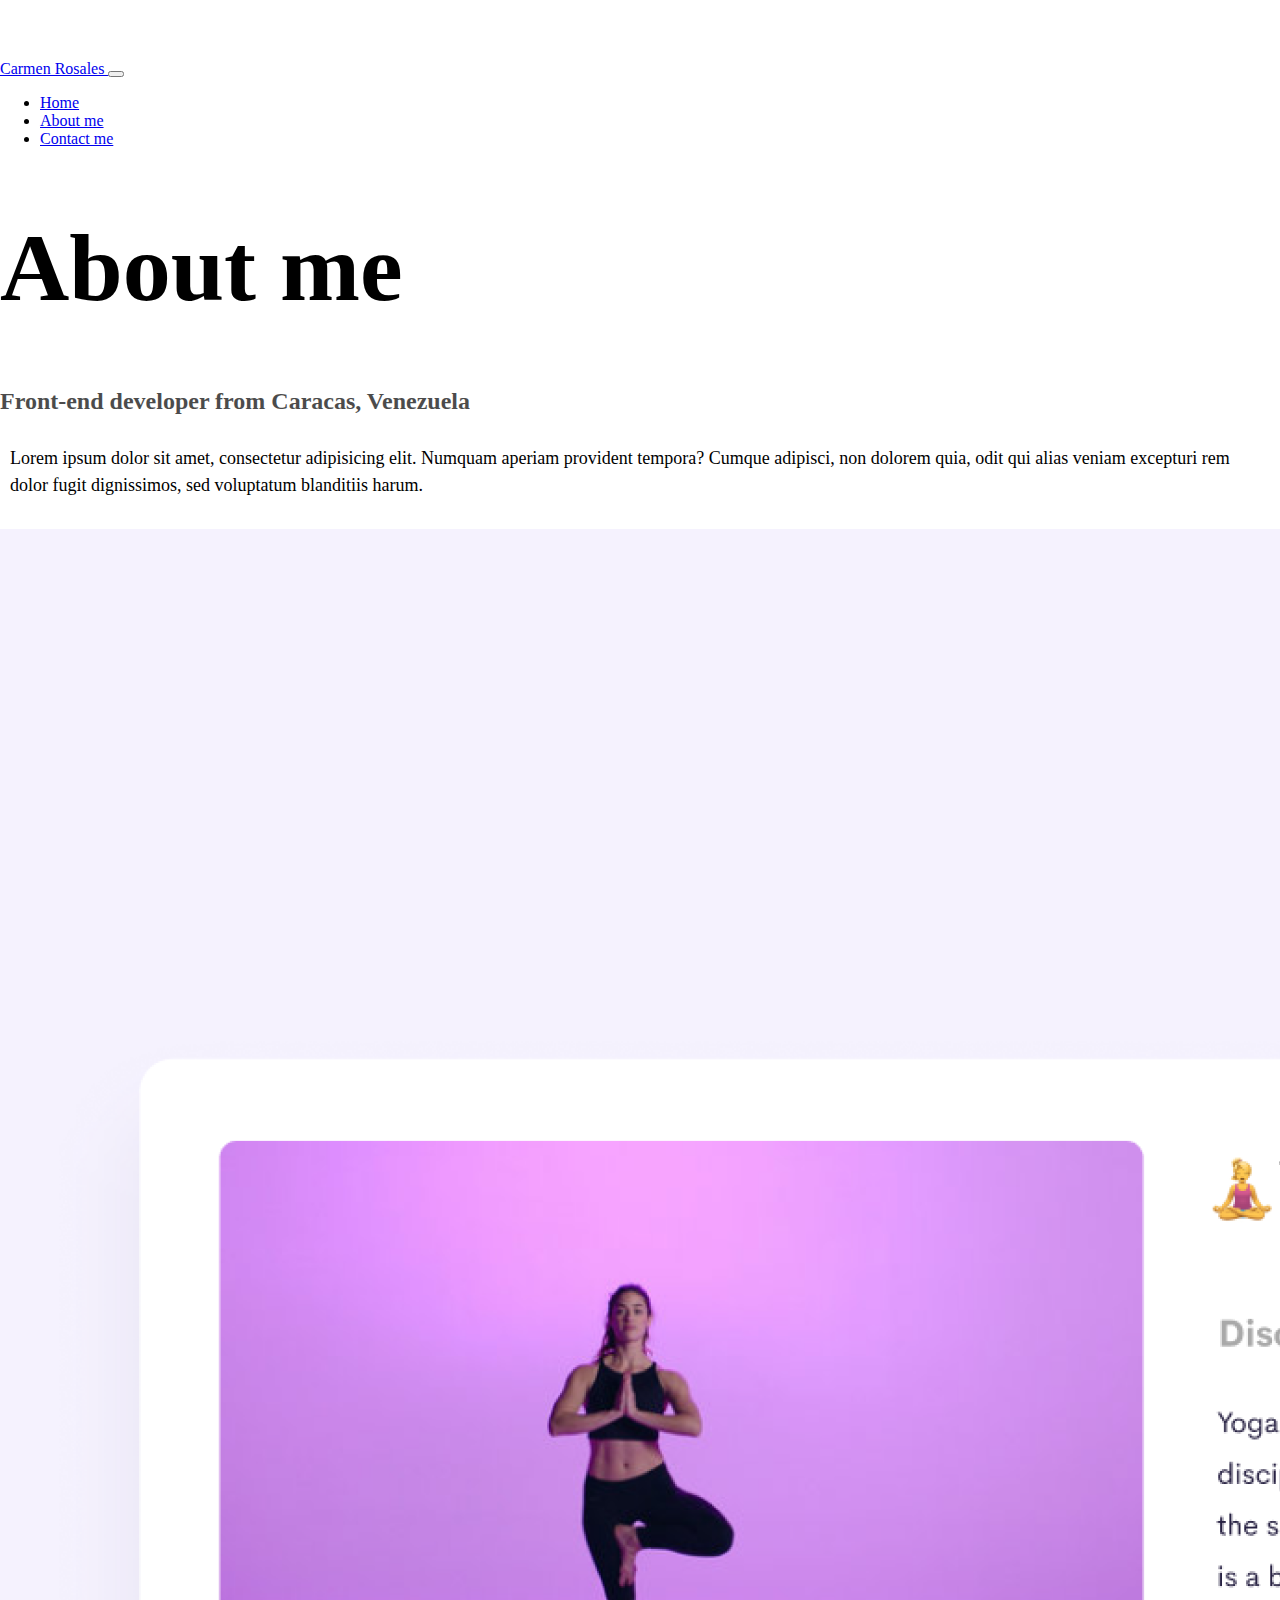
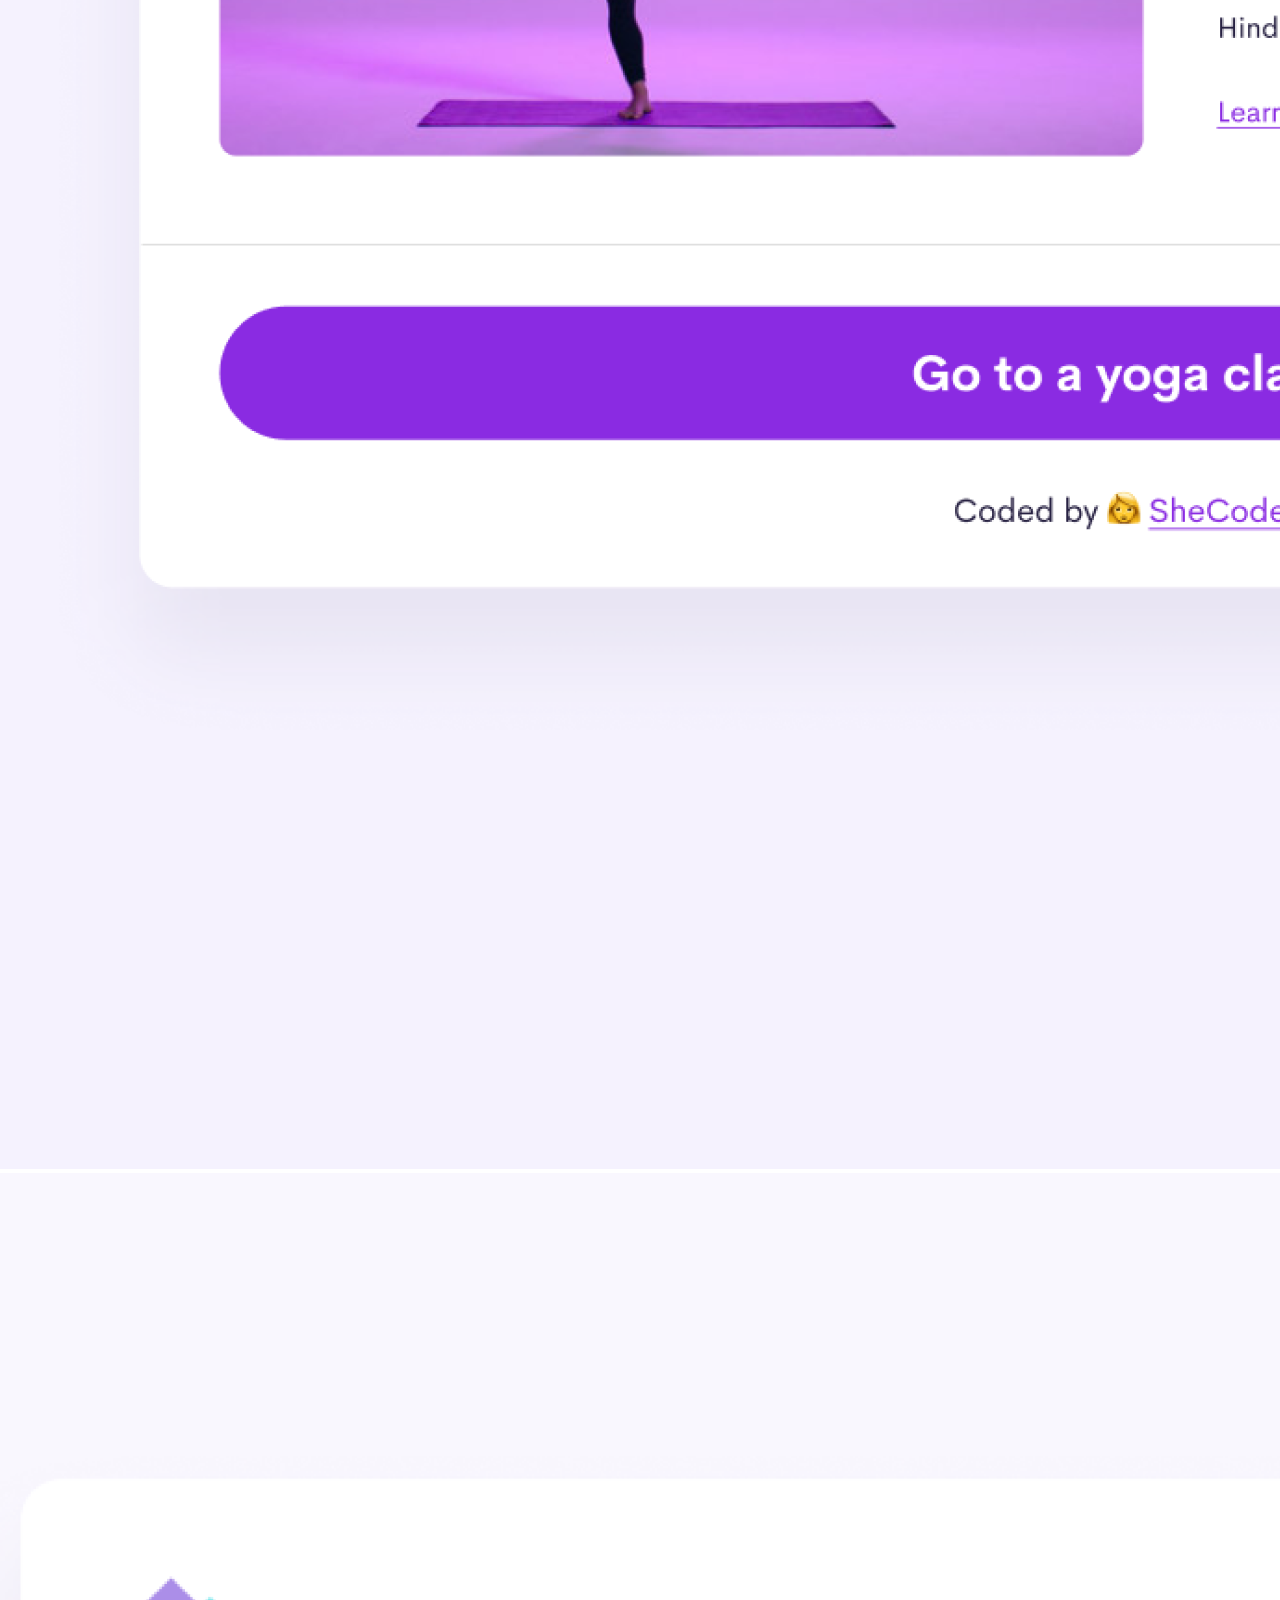
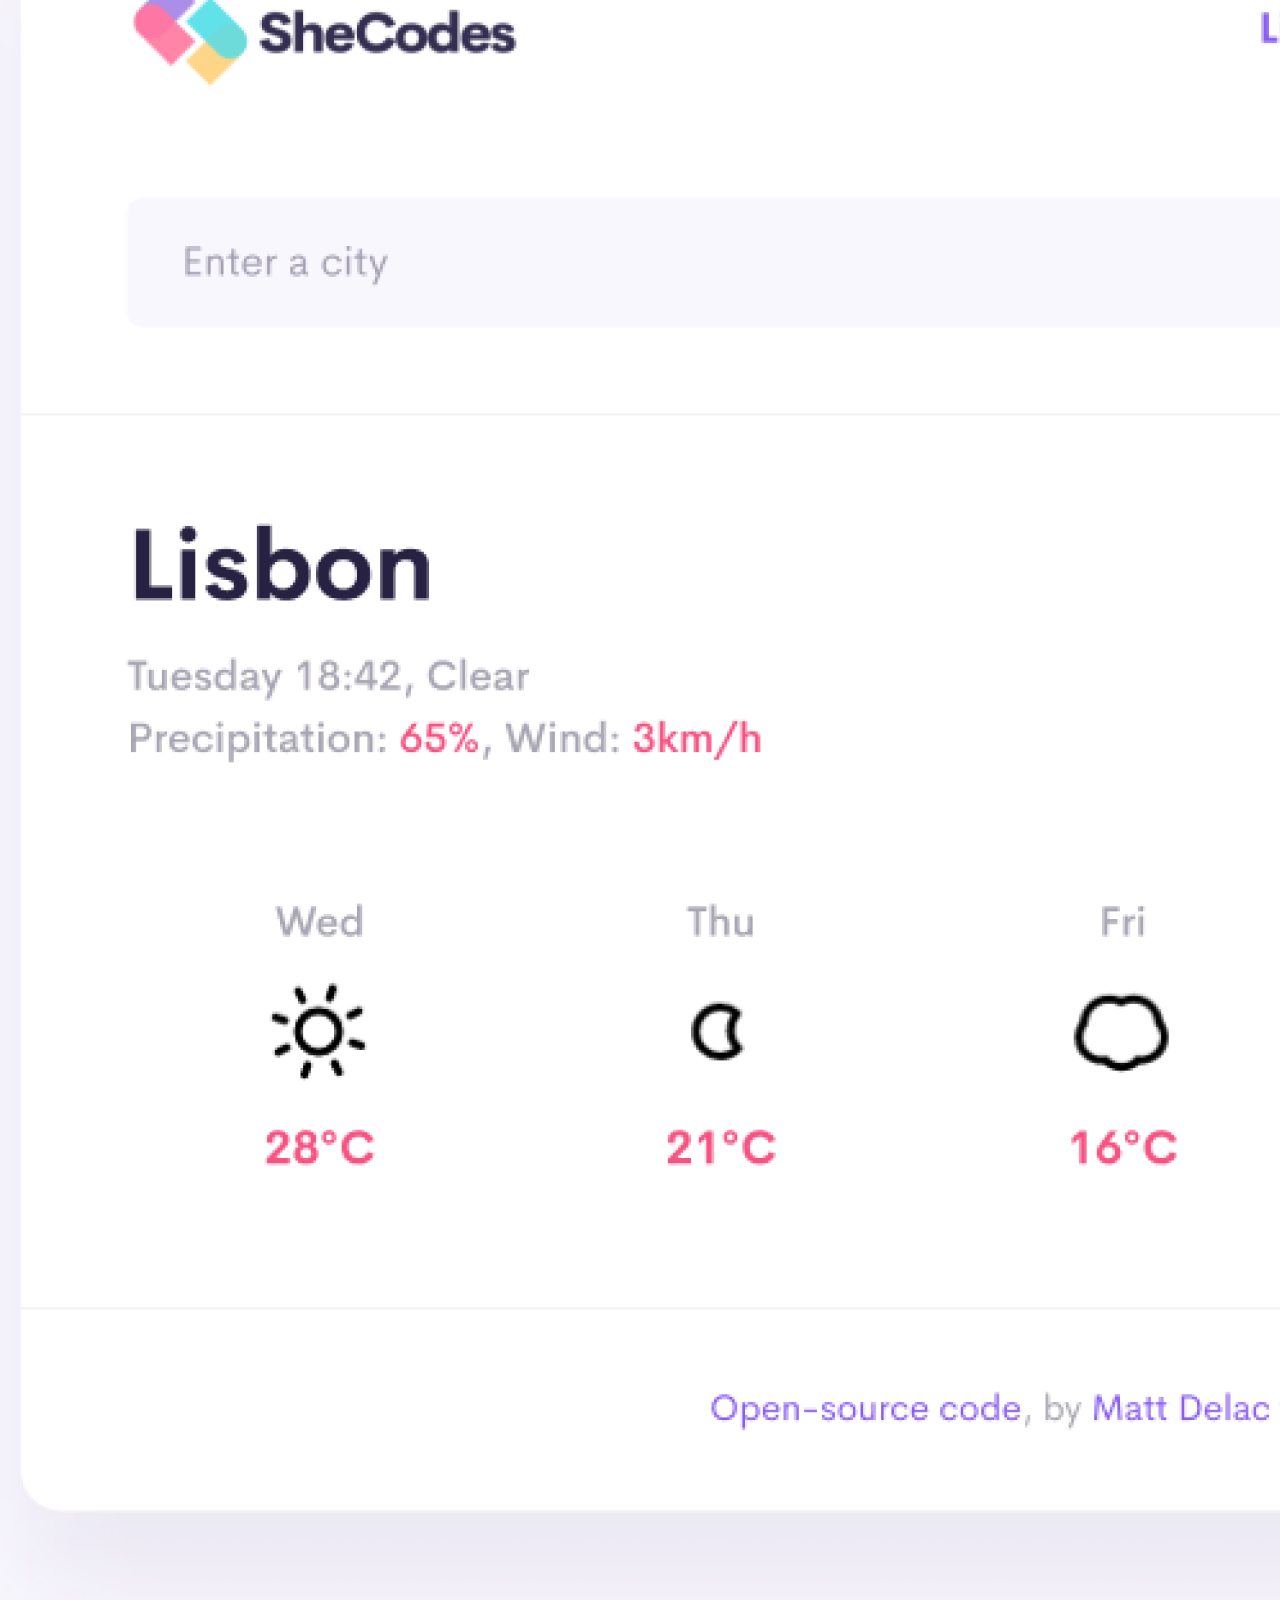
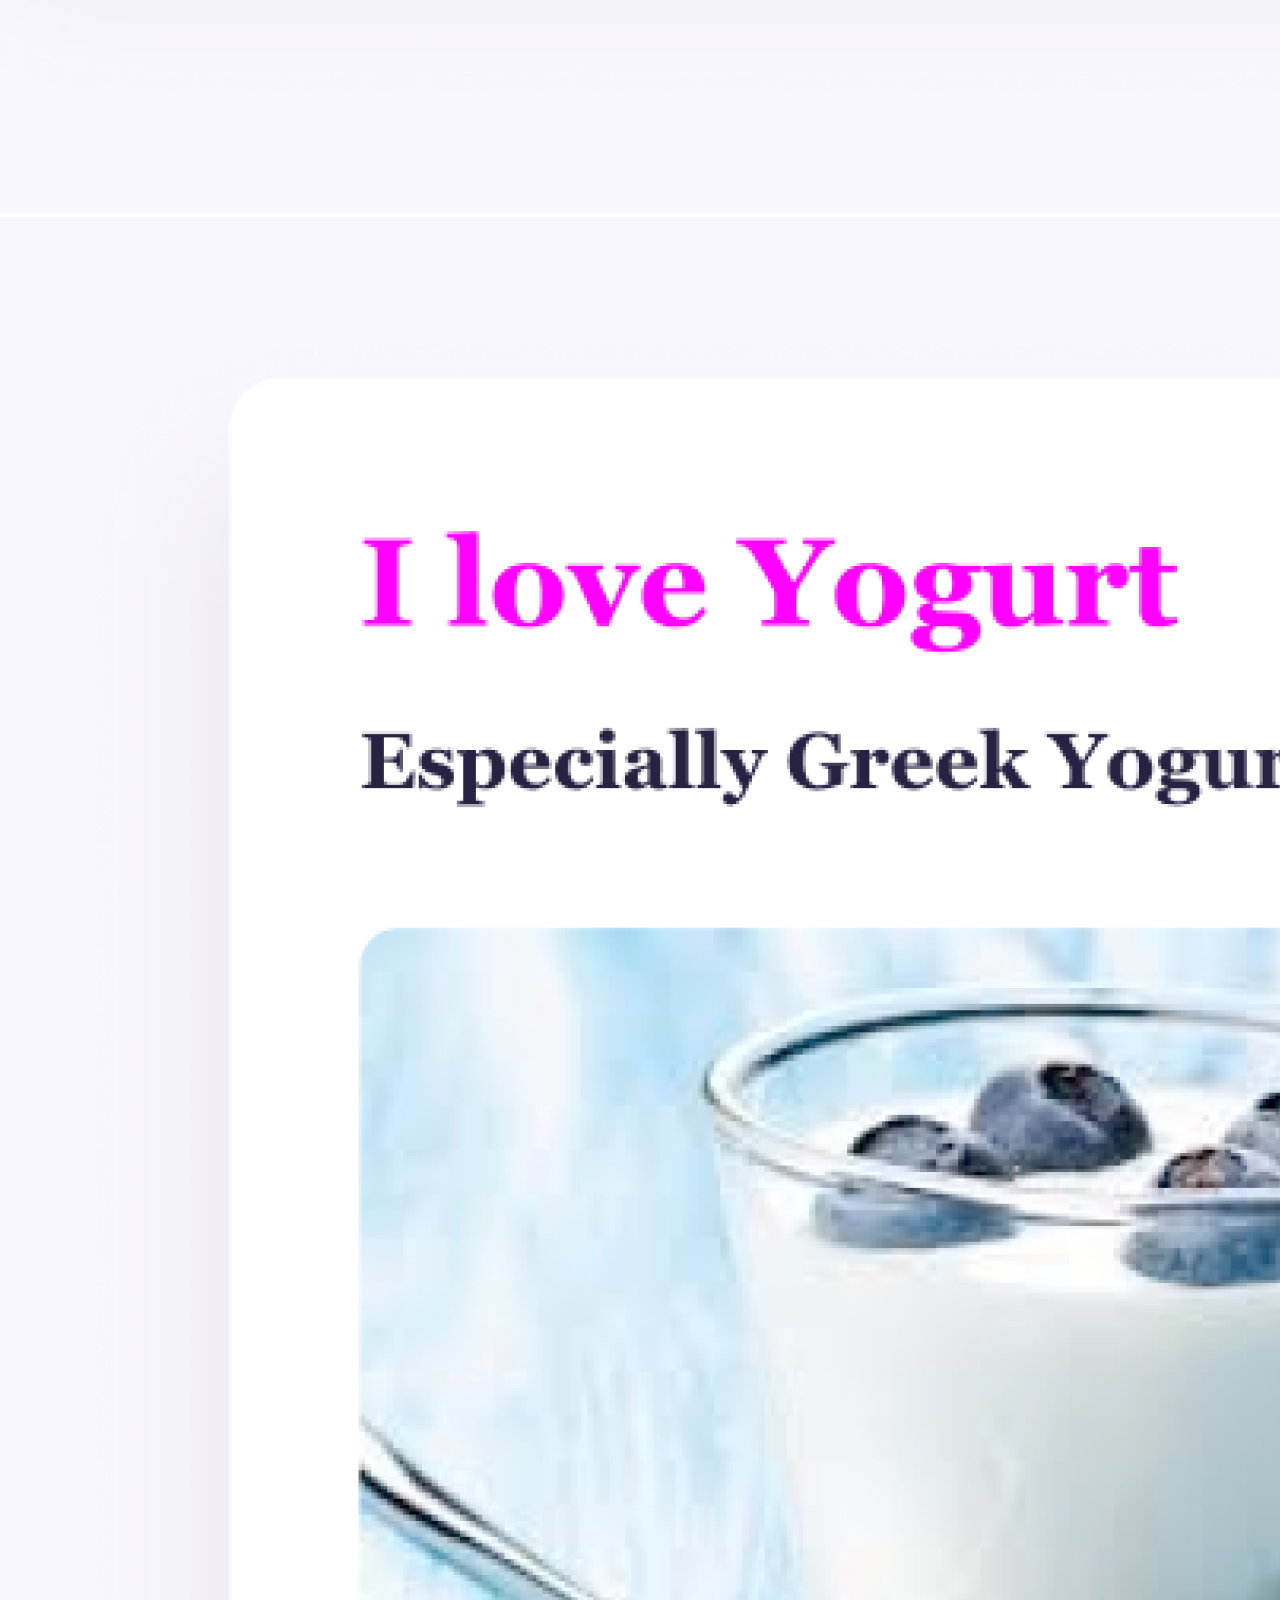
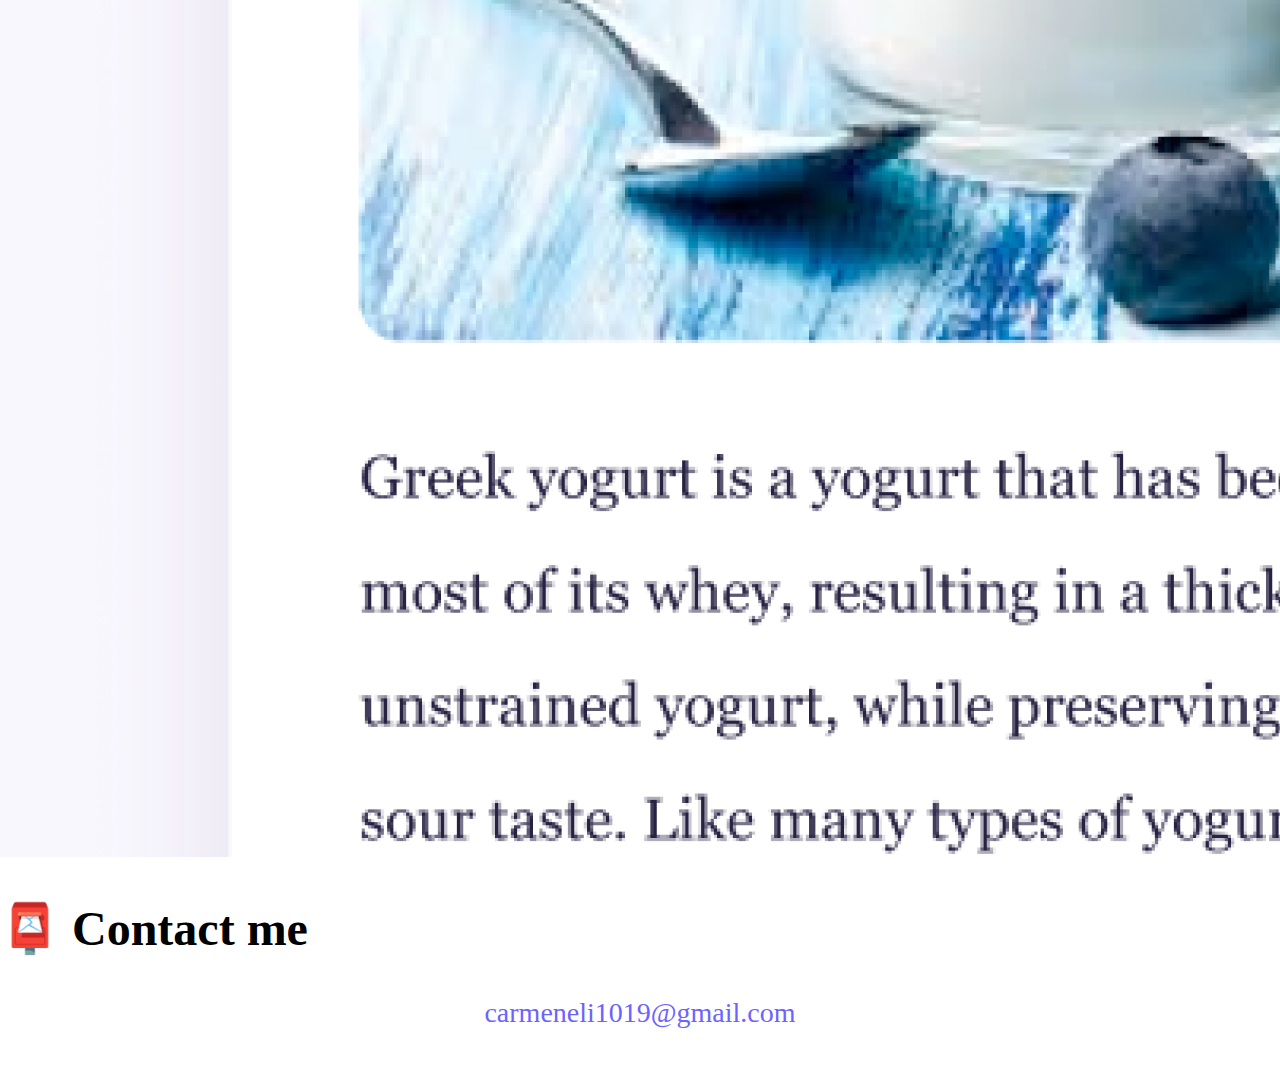
==== about.html @ a125bce6 "Created file structure" ====
<!DOCTYPE html>
<html lang="en">
  <head>
    <meta charset="UTF-8" />
    <meta http-equiv="X-UA-Compatible" content="IE=edge" />
    <meta name="viewport" content="width=device-width, initial-scale=1.0" />
    <link
      href="https://cdn.jsdelivr.net/npm/bootstrap@5.0.0-beta3/dist/css/bootstrap.min.css"
      rel="stylesheet"
      integrity="sha384-eOJMYsd53ii+scO/bJGFsiCZc+5NDVN2yr8+0RDqr0Ql0h+rP48ckxlpbzKgwra6"
      crossorigin="anonymous"
    />
    <link rel="stylesheet" href="/css/style.css" />
    <title>About Carmen Rosales</title>
    <script
      src="https://cdn.jsdelivr.net/npm/bootstrap@5.0.0-beta3/dist/js/bootstrap.bundle.min.js"
      integrity="sha384-JEW9xMcG8R+pH31jmWH6WWP0WintQrMb4s7ZOdauHnUtxwoG2vI5DkLtS3qm9Ekf"
      crossorigin="anonymous"
    ></script>
  </head>
  <body>
    <nav class="navbar navbar-expand-lg navbar-light bg-light fixed-top">
      <div class="container">
        <a class="navbar-brand" href="#">
          Carmen Rosales
        </a>
        <button
          class="navbar-toggler"
          type="button"
          data-bs-toggle="collapse"
          data-bs-target="#navbarNav"
          aria-controls="navbarNav"
          aria-expanded="false"
          aria-label="Toggle navigation"
        >
          <span class="navbar-toggler-icon"></span>
        </button>
        <div class="collapse navbar-collapse" id="navbarNav">
          <ul class="navbar-nav">
            <li class="nav-item">
              <a class="nav-link" href="/" aria-current="page">Home</a>
            </li>
            <li class="nav-item">
              <a class="nav-link active" href="/about.html" aria-current="page"
                >About me</a
              >
            </li>
            <li class="nav-item">
              <a class="nav-link" href="/about.html#contact" aria-current="page"
                >Contact me</a
              >
            </li>
          </ul>
        </div>
      </div>
    </nav>

    <h1 class="text-center">About me</h1>
    <h3 class="text-center">Front-end developer from Caracas, Venezuela</h3>
    <div class="about-paragraphs text-center">
      <p>
        Lorem ipsum dolor sit amet, consectetur adipisicing elit. Numquam
        aperiam provident tempora? Cumque adipisci, non dolorem quia, odit qui
        alias veniam excepturi rem dolor fugit dignissimos, sed voluptatum
        blanditiis harum.
      </p>
    </div>
    <div class="container">
      <div class="row">
        <div class="col-sm-4">
          <img
            src="images/yoga.png"
            class="p-2 img-fluid rounded shadow rounded"
          />
        </div>
        <div class="col-sm-4">
          <img
            src="images/weather.png"
            class="p-2 img-fluid rounded shadow rounded"
          />
        </div>
        <div class="col-sm-4">
          <img
            src="images/yogurt.png"
            class="p-2 img-fluid rounded shadow rounded"
          />
        </div>
      </div>
    </div>
    <div id="contact" class="mt-5">
      <h2 class="text-center">📮 Contact me</h2>
      <a href="mailto:[carmeneli1019@gmail.com]" class="email-link">
        carmeneli1019@gmail.com
      </a>
    </div>
  </body>
</html>
---- css/style.css ----
:root {
    --primary-color: #6c63ff;
    --secondary-color: #f5f2fe;
    --box-shadow: 0 5px 10px rgba(0, 0, 0, 0.3);
  }
  
  body {
    margin: 60px auto;
  }
  
  h1 {
    font-size: 96px;
  }
  
  h2 {
    font-size: 48px;
  }
  
  h3 {
    font-size: 24px;
    opacity: 0.7;
  }
  
  p {
    border-radius: 4px;
    font-size: 18px;
    line-height: 1.5;
  }
  
  .navigation-links {
    display: flex;
    margin-top: 40px;
    justify-content: center;
  }
  
  .navigation-links a {
    margin: 20px;
    border-radius: 4px;
    padding: 20px 15px;
    text-decoration: none;
    text-transform: capitalize;
  }
  
  .primary-link {
    background: var(--primary-color);
    box-shadow: var(--box-shadow);
    color: white;
    border-radius: 4px;
    padding: 20px 15px;
    text-decoration: none;
    text-transform: capitalize;
  }
  
  .secondary-link {
    margin: 20px;
    border-radius: 4px;
    padding: 20px 15px;
    text-decoration: none;
    text-transform: capitalize;
    color: var(--primary-color);
    border: 1px solid var(--primary-color);
  }
  
  .homepage-link {
    color: var(--primary-color);
    text-align: center;
    display: block;
  }
  
  .about-paragraphs {
    margin: 30px 0;
  }
  
  .about-paragraphs p {
    margin: 10px;
  }
  
  .email-link {
    display: flex;
    justify-content: center;
    color: var(--primary-color);
    font-size: 28px;
    text-decoration: none;
  }
  
  .email-link:hover {
    text-decoration: underline;
  }
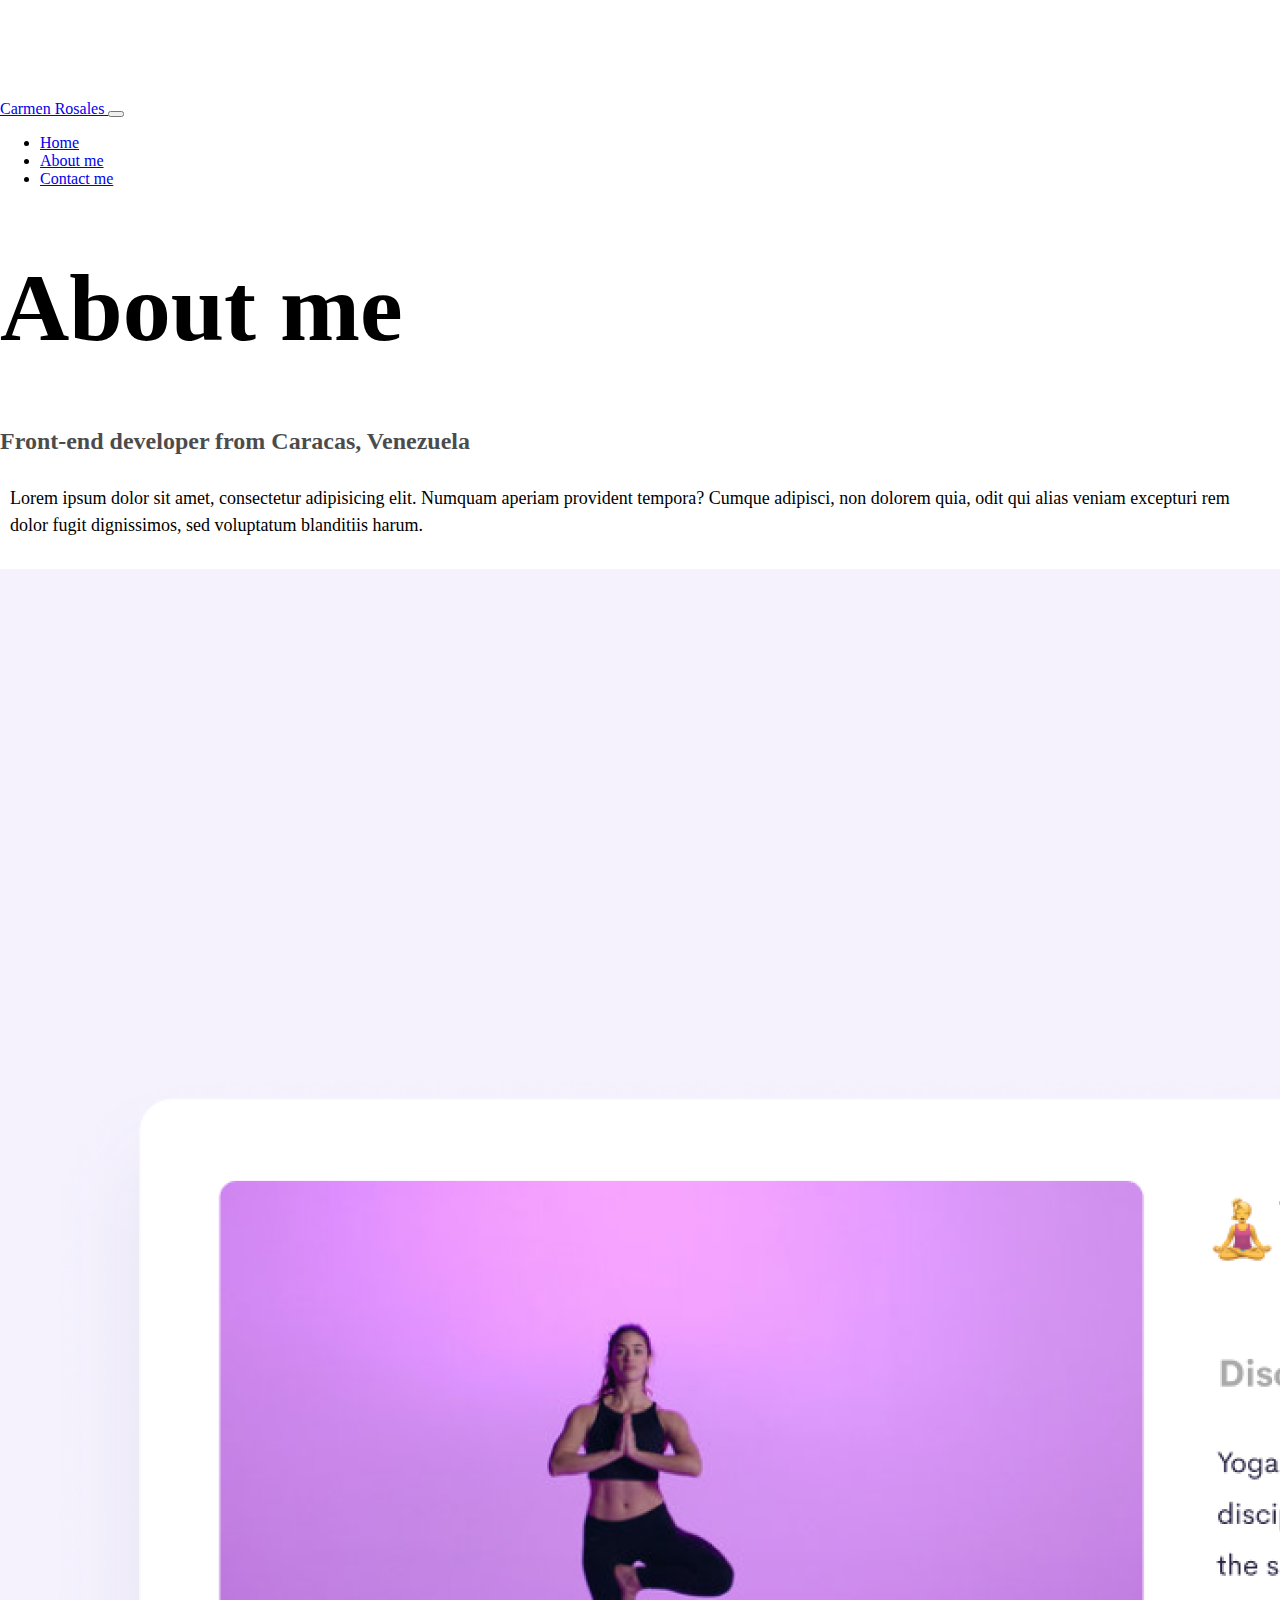
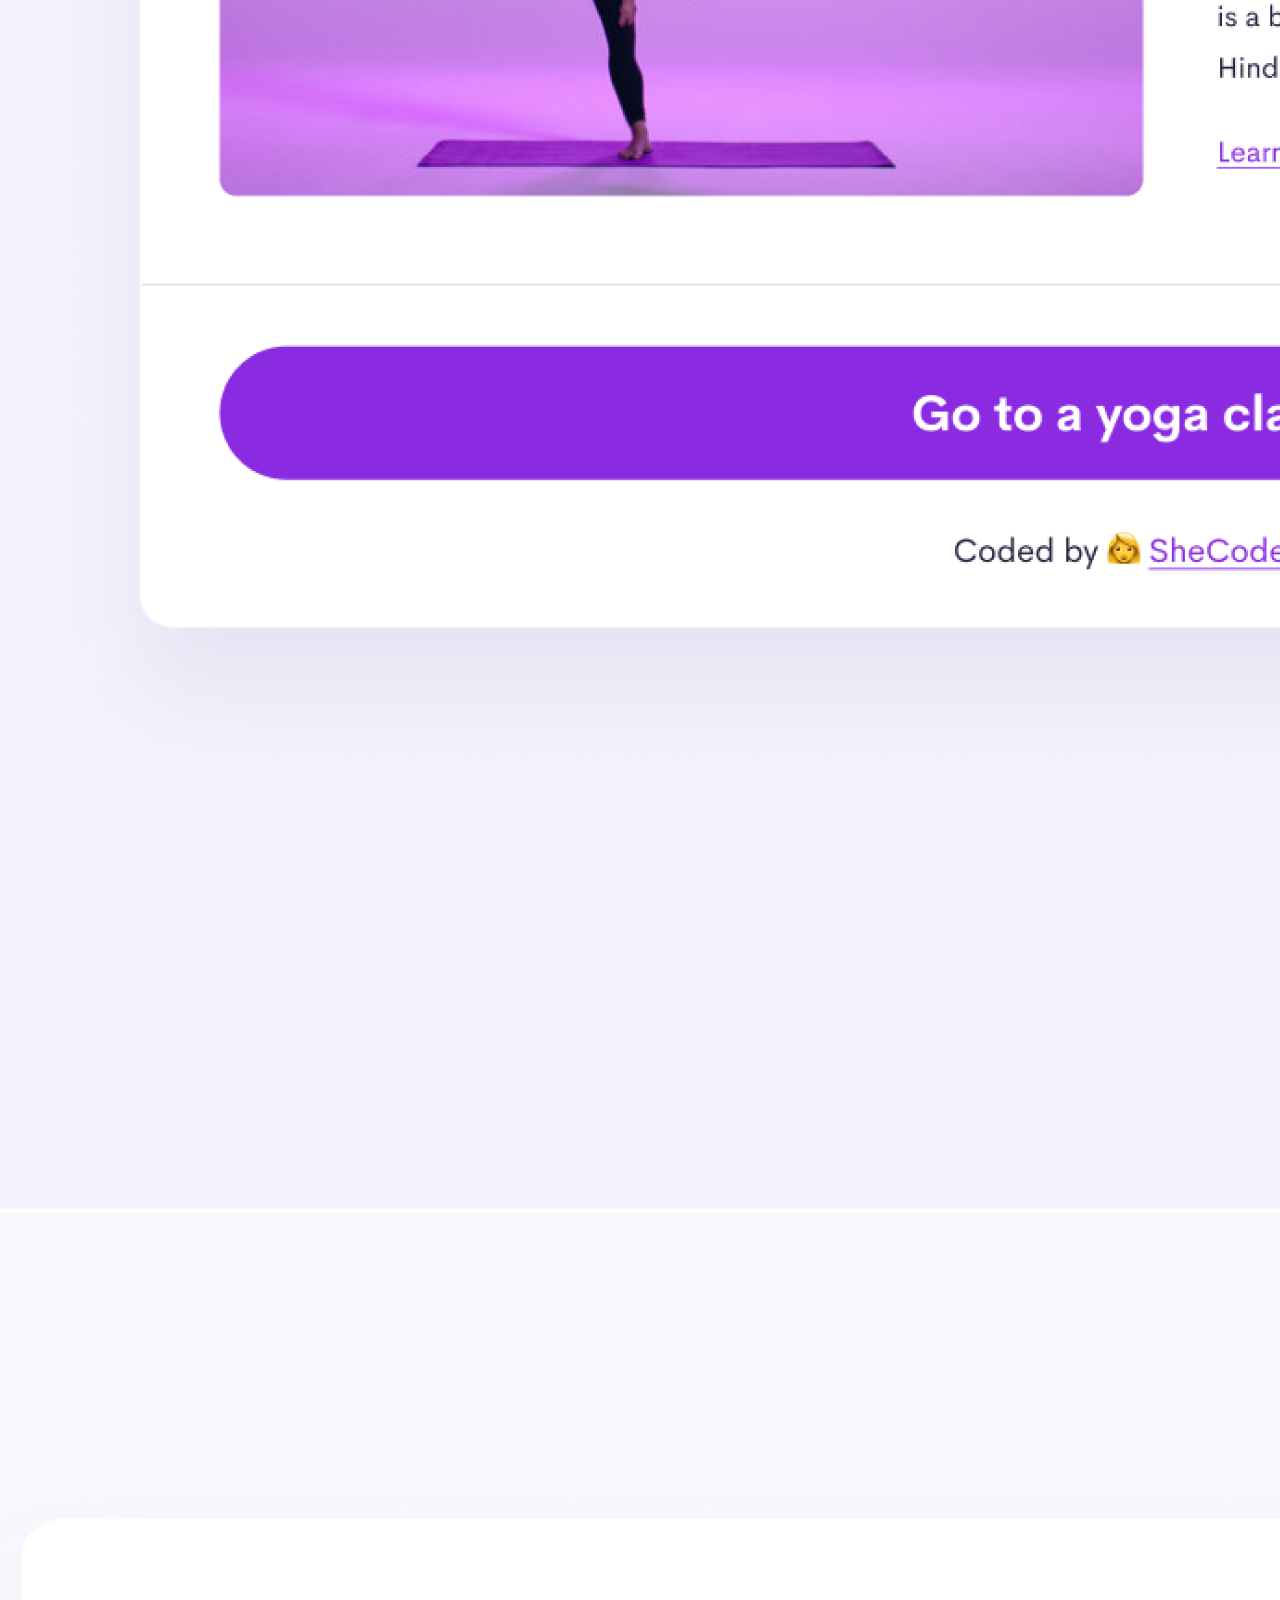
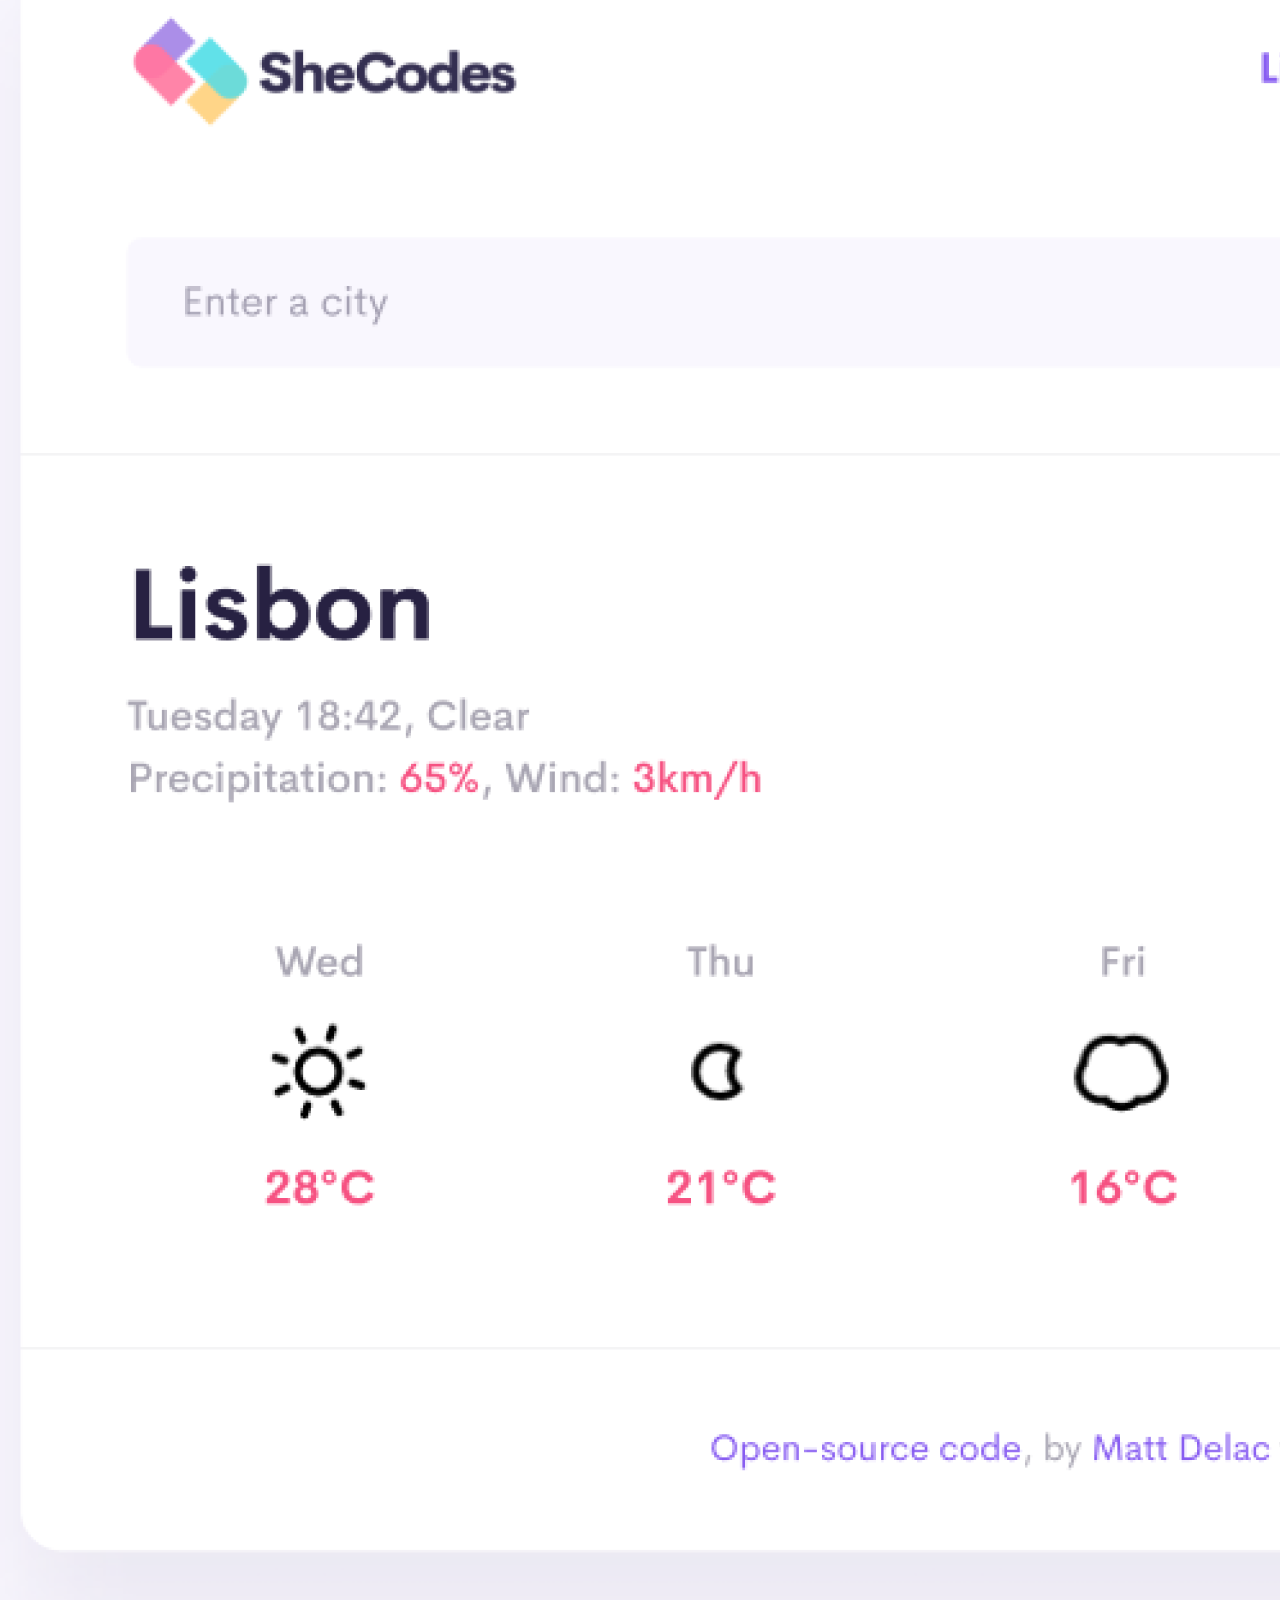
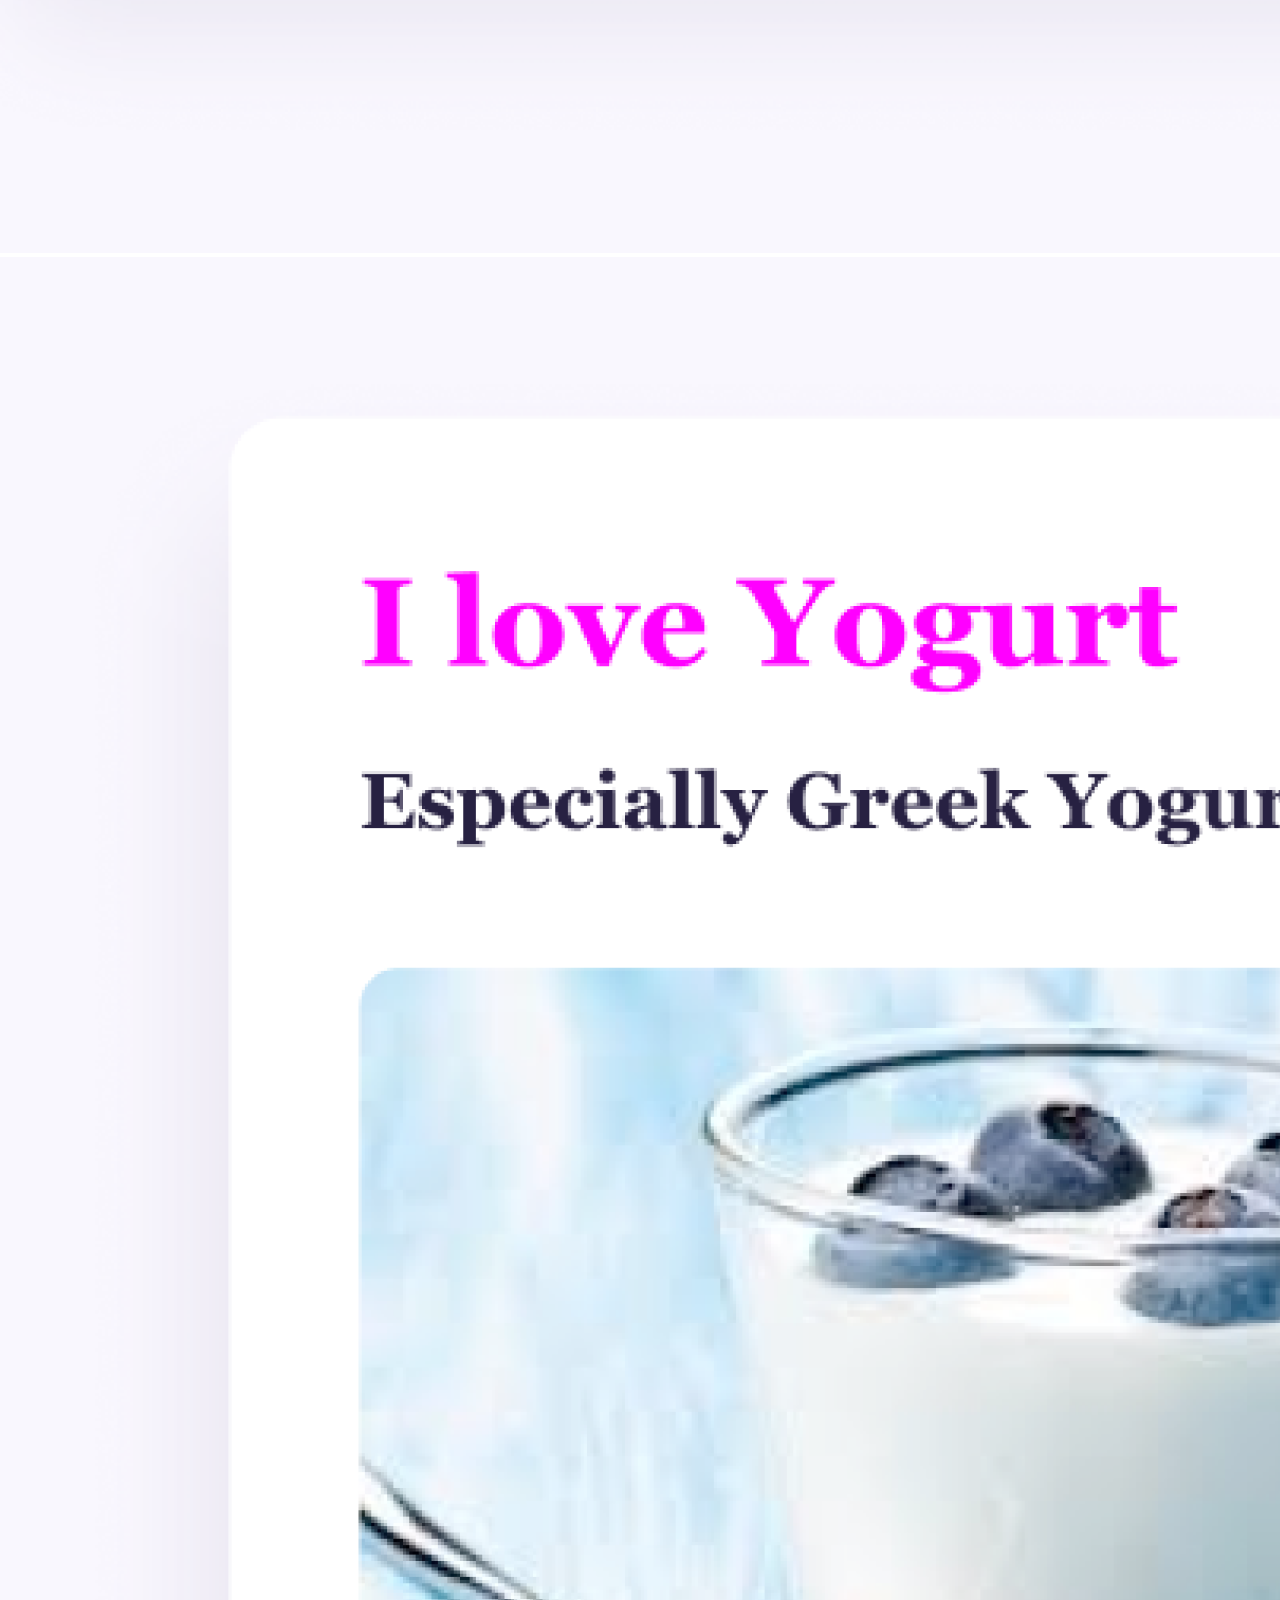
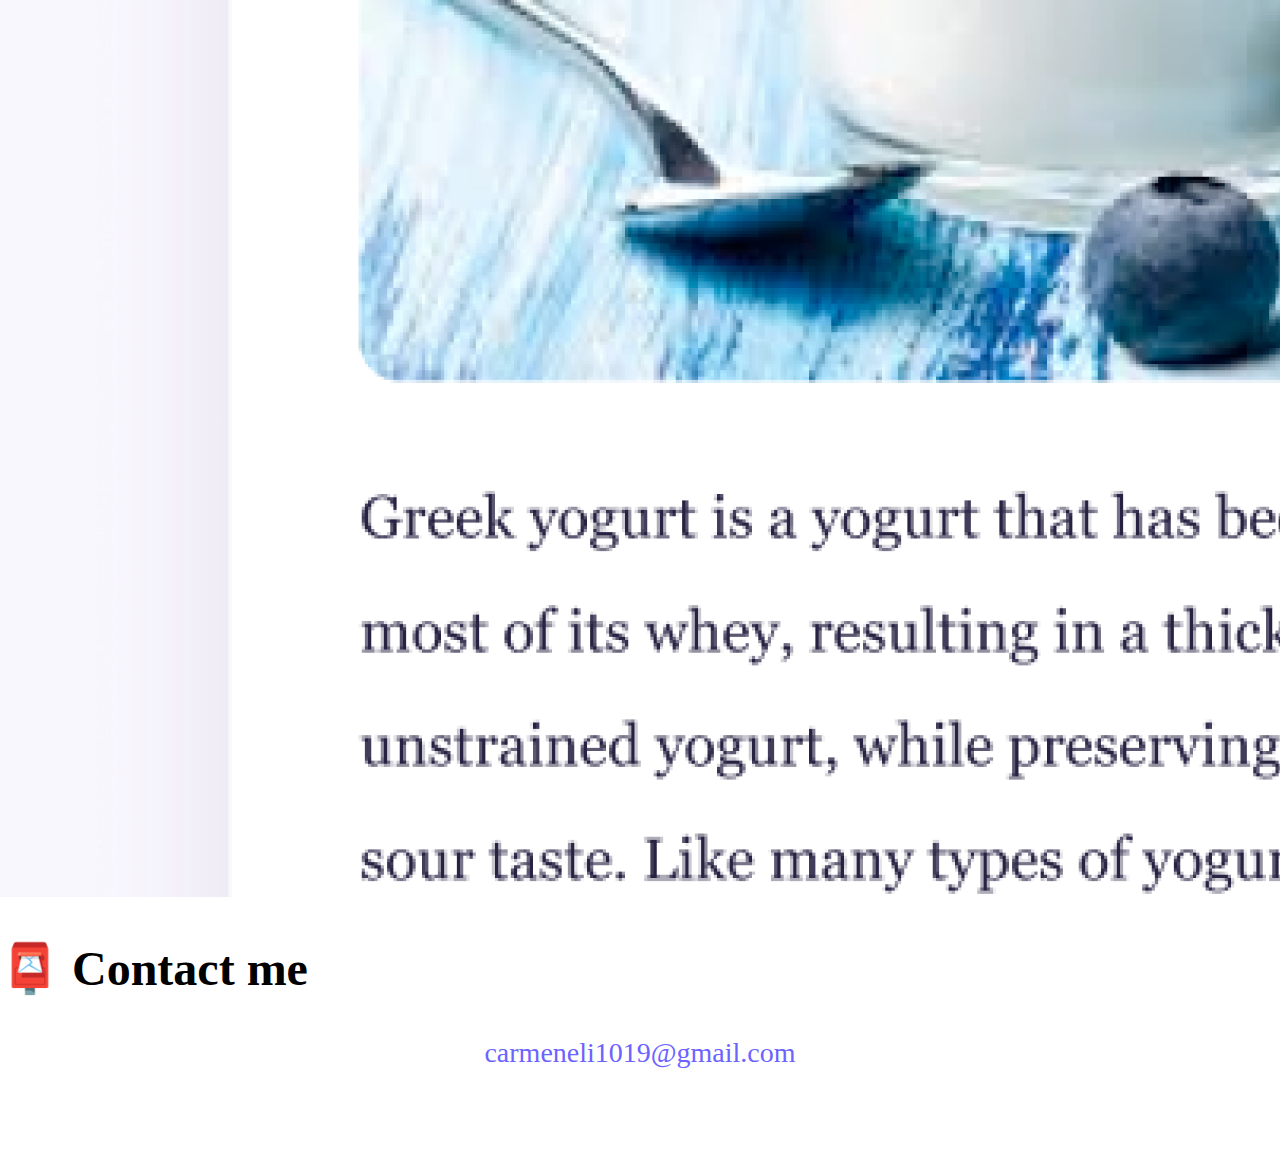
==== commit a20f824a: "Made website responsive" ====
--- a/about.html
+++ b/about.html
@@ -54,7 +54,6 @@
         </div>
       </div>
     </nav>
-
     <h1 class="text-center">About me</h1>
     <h3 class="text-center">Front-end developer from Caracas, Venezuela</h3>
     <div class="about-paragraphs text-center">
@@ -70,19 +69,19 @@
         <div class="col-sm-4">
           <img
             src="images/yoga.png"
-            class="p-2 img-fluid rounded shadow rounded"
+            class="p-2 img-fluid rounded shadow rounded mobile-image"
           />
         </div>
         <div class="col-sm-4">
           <img
             src="images/weather.png"
-            class="p-2 img-fluid rounded shadow rounded"
+            class="p-2 img-fluid rounded shadow rounded mobile-image"
           />
         </div>
         <div class="col-sm-4">
           <img
             src="images/yogurt.png"
-            class="p-2 img-fluid rounded shadow rounded"
+            class="p-2 img-fluid rounded shadow rounded mobile-image"
           />
         </div>
       </div>
--- a/css/style.css
+++ b/css/style.css
@@ -5,7 +5,7 @@
   }
   
   body {
-    margin: 60px auto;
+    margin: 100px auto;
   }
   
   h1 {
@@ -50,6 +50,10 @@
     text-decoration: none;
     text-transform: capitalize;
   }
+
+  .primary-link:hover {
+    color:white;
+  }
   
   .secondary-link {
     margin: 20px;
@@ -86,4 +90,30 @@
   .email-link:hover {
     text-decoration: underline;
   }
-  +  
+  @media (max-width: 576px) {
+    h1, h2, p {
+      text-align: center;
+      margin: 0 auto;
+    }
+
+    h1 {
+      font-size: 38px;
+      margin: 10px 0;
+    }
+
+    h2 {
+      font-size: 32px;
+    }
+    
+    .mobile-link {
+      display: block;
+      margin: 0 20px;
+      text-align: center;
+    }
+
+    .mobile-image{
+      margin: 20px 0;
+    }
+
+  }